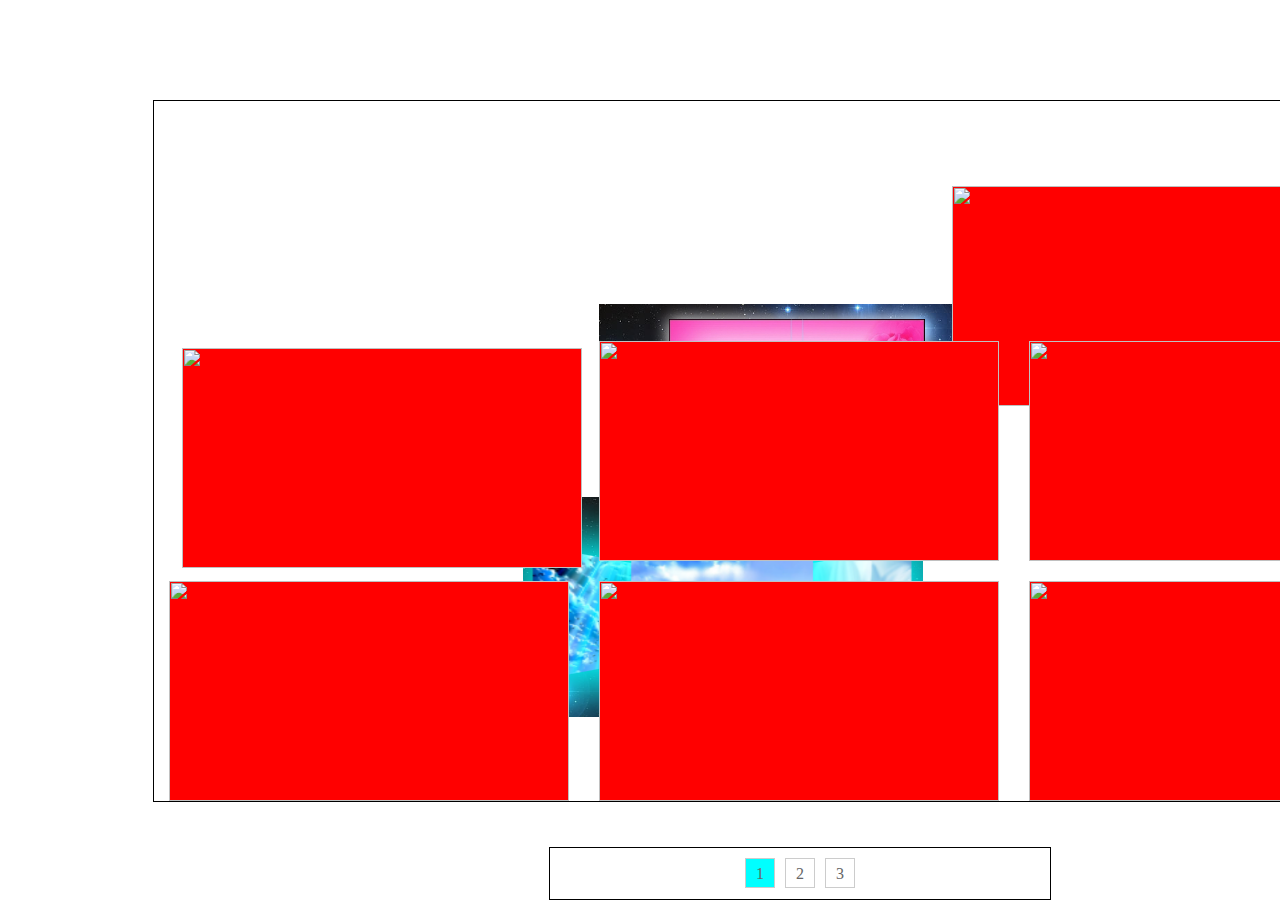
==== index.html @ e565ac39 "a" ====
<!DOCTYPE html>
<html>
<head>
	<meta charset="utf-8">
	<meta http-equiv="X-UA-Compatible" content="IE=edge,chrome=1">
	<title>Examples</title>
	<meta name="description" content="">
	<meta name="keywords" content="">
	<link href="" rel="stylesheet">
	<style type="text/css">
		body,ul,li,ol{
			margin: 0;padding: 0;
		}
		li{
			list-style: none;
		}
		.box{
			position: relative;
			width: 1600px;
			height: 800px;
			margin: 0 auto;
			padding-top:100px;
		}
		.box .opus{
			width: 1292px;
			height: 700px;
			margin: 0 auto;
			border:1px solid #000;
			overflow: hidden;

		}
		.box .opus .opusList{
			margin-top:-10px;
			position: relative;
		}
		.box .opus .opusList li{
			width: 400px;
			height: 220px;
			background: red;
			float:left;
			margin: 10px 15px;
		}
		.box .opus .opusList li a{
			display: block;
			width: 400px;
			height: 220px;
		}
		.box .opus .opusList li a img{
			width: 100%;
			height: 100%;
			border:none;
		}
		.box .page{
			width:500px;
			height: 41px;
			border:1px solid #000;
			position: absolute;
			bottom:0;
			left: 0;
			right: 0;
			margin: 0 auto;
			padding-top:10px;
		}
		.box .page .pageList{
			position: relative;
			height: 30px;
			width: 90px;
			margin: auto;
		}
		.box .page .pageList li{
			width: 28px;
			height: 28px;
			float:left;
			margin-left: 10px;
			line-height: 30px;
			text-align: center;
			border:1px solid #ccc;
			color:#666;
			font-family: "微软雅黑";
			/*background: url(img/one.png) no-repeat;*/
		}
	</style>
	<script type="text/javascript" src="move.js"></script>
	<script type="text/javascript">
		window.onload=function(){
			var oOpus=document.querySelector('.opus');
			var oOpusList=document.querySelector('.opusList');
			var aOpusList=document.querySelectorAll('.opusList li');
			
			var oPage=document.querySelector('.page');
			var oPageList=document.querySelector('.pageList');

			// var content=[1,2,3,4,5,6,7,8,9,10,11,12,13,14,15,16,17,18,19,20,21,22,23,24,25,26,27,28,29,30];
			
			var href={
				one:['https://whyhongyu.github.io/3Dlunbo',
				'https://whyhongyu.github.io/book',3,4,5,6,7,8,9],
				two:[11,12,13,14,15,16,17,18,19],
				three:[21,22,23,24,25,26,27,28,29]
			}
			// 图片
			var src={
				one:['img/one.png','img/one1.png',3,4,5,6,7,8,9],
				two:[11,12,13,14,15,16,17,18,19],
				three:[21,22,23,24,25,26,27,28,29]
			}
			var iNow=0;
			var bOk=false;
			var arrOpusL=[];
			var arrOpusT=[];

			var arrPage=[];

			for (var i = 0; i < aOpusList.length; i++) {
				arrOpusL.push(aOpusList[i].offsetLeft-15);
				arrOpusT.push(aOpusList[i].offsetTop-10);
			}
			for (var i = 0; i < aOpusList.length; i++) {
				aOpusList[i].style.position='absolute';
				aOpusList[i].style.left=arrOpusL[arrOpusL.length-2]+'px';
				aOpusList[i].style.top=arrOpusT[arrOpusT.length-2]+'px';
			}
			function show(){
				for (var i = 0; i < aOpusList.length; i++) {
					;(function(index){
						setTimeout(function(){
							move(aOpusList[aOpusList.length-index-1],{
								"left":arrOpusL[aOpusList.length-index-1],
								"top":arrOpusT[aOpusList.length-index-1]
							},{
								"timer":500,
								"type":'ease-out',
								"fnComplete":function(){
									bOk=false;
								}
							});
						},100*i);
					})(i);
				}
			}
			function scatter(_index){
				for (var i = 0; i < aOpusList.length; i++) {
					;(function(index){
						setTimeout(function(){
							move(aOpusList[index],{
								"left":arrOpusL[arrOpusL.length-2],
								"top":arrOpusT[arrOpusL.length-2]
							},{
								"timer":500,
								"type":'ease-out',
								"fnComplete":function(){
									if(index==aOpusList.length-1){
										show();
										if(_index==0){
											for (var i = 0; i < aOpusList.length; i++) {
												aOpusList[i].innerHTML='<a href="'+href.one[i]+'"><img src="'+src.one[i]+'" /></a>';
											}
										}else if(_index==1){
											for (var i = 0; i < aOpusList.length; i++) {
												aOpusList[i].innerHTML='<a href="'+href.two[i]+'"><img src="'+src.two[i]+'" /></a>';
											}
										}else if(_index==2){
											for (var i = 0; i < aOpusList.length; i++) {
												aOpusList[i].innerHTML='<a href="'+href.three[i]+'"><img src="'+src.three[i]+'" /></a>';
											}
										}
									}
								}
							});
						},100*i);
					})(i);
				}
			}
			show();
			// var len=Math.ceil(content.length/9);

			var len=0;
			for(var key in src){
				len++;
			}

			for (var i = 0; i < len; i++) {

				var oLi=document.createElement('li');

				oLi.innerHTML=i+1;
				oPageList.appendChild(oLi);

			}
			var aPageList=document.querySelectorAll('.pageList li');
			oPageList.style.width=aPageList.length*40+10+'px';
			aPageList[0].style.background='aqua';
			for (var i = 0; i < aOpusList.length; i++) {
				aOpusList[i].innerHTML='<a href="'+href.one[i]+'"><img src="'+src.one[i]+'" /></a>';
			}
			for (var i = 0; i < aPageList.length; i++) {
				;(function(index){
					aPageList[i].onclick=function(){
						if(bOk) {
							return;
						}
						bOk=true;
						iNow=index;
						for (var i = 0; i < aPageList.length; i++) {
							aPageList[i].style.background='';
						}
						this.style.background='aqua';
						scatter(index);
					};
					aPageList[i].onmouseover=function(){
						this.style.background='aqua';
					};
					aPageList[i].onmouseout=function(){
						if(index!=iNow){
							this.style.background='';
						}
					};
				})(i);
			}
		};
	</script>
</head>
<body>
	<div class="box">
		<div class="opus">
			<ul class="opusList">
				<li></li>
				<li></li>
				<li></li>
				<li></li>
				<li></li>
				<li></li>
				<li></li>
				<li></li>
				<li></li>
			</ul>
		</div>
		<div class="page">
			<ol class="pageList">
				
			</ol>
		</div>
	</div>
</body>
</html>
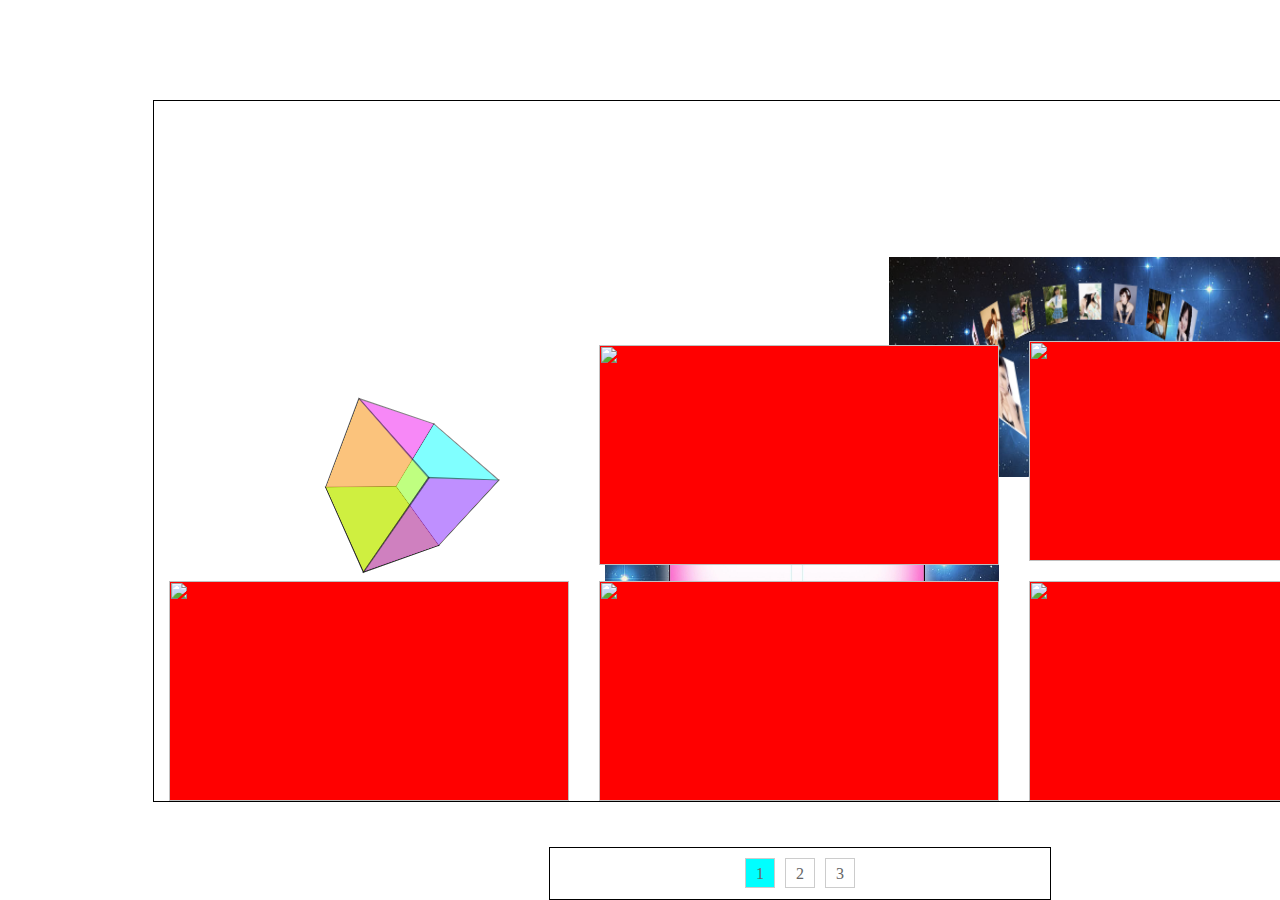
==== commit 466a0636: "a" ====
--- a/index.html
+++ b/index.html
@@ -3,7 +3,7 @@
 <head>
 	<meta charset="utf-8">
 	<meta http-equiv="X-UA-Compatible" content="IE=edge,chrome=1">
-	<title>Examples</title>
+	<title>作品展示</title>
 	<meta name="description" content="">
 	<meta name="keywords" content="">
 	<link href="" rel="stylesheet">
@@ -93,14 +93,16 @@
 			// var content=[1,2,3,4,5,6,7,8,9,10,11,12,13,14,15,16,17,18,19,20,21,22,23,24,25,26,27,28,29,30];
 			
 			var href={
-				one:['https://whyhongyu.github.io/3Dlunbo',
-				'https://whyhongyu.github.io/book',3,4,5,6,7,8,9],
+				one:[
+				'https://whyhongyu.github.io/3Dlunbo',
+				'https://whyhongyu.github.io/book',
+				'https://whyhongyu.github.io/3D_Annulus',4,5,6,7,8,9],
 				two:[11,12,13,14,15,16,17,18,19],
 				three:[21,22,23,24,25,26,27,28,29]
 			}
 			// 图片
 			var src={
-				one:['img/one.png','img/one1.png',3,4,5,6,7,8,9],
+				one:['img/one.png','img/one1.png','img/one2.png','img/one3.png',5,6,7,8,9],
 				two:[11,12,13,14,15,16,17,18,19],
 				three:[21,22,23,24,25,26,27,28,29]
 			}
@@ -180,12 +182,9 @@
 			}
 
 			for (var i = 0; i < len; i++) {
-
 				var oLi=document.createElement('li');
-
 				oLi.innerHTML=i+1;
 				oPageList.appendChild(oLi);
-
 			}
 			var aPageList=document.querySelectorAll('.pageList li');
 			oPageList.style.width=aPageList.length*40+10+'px';
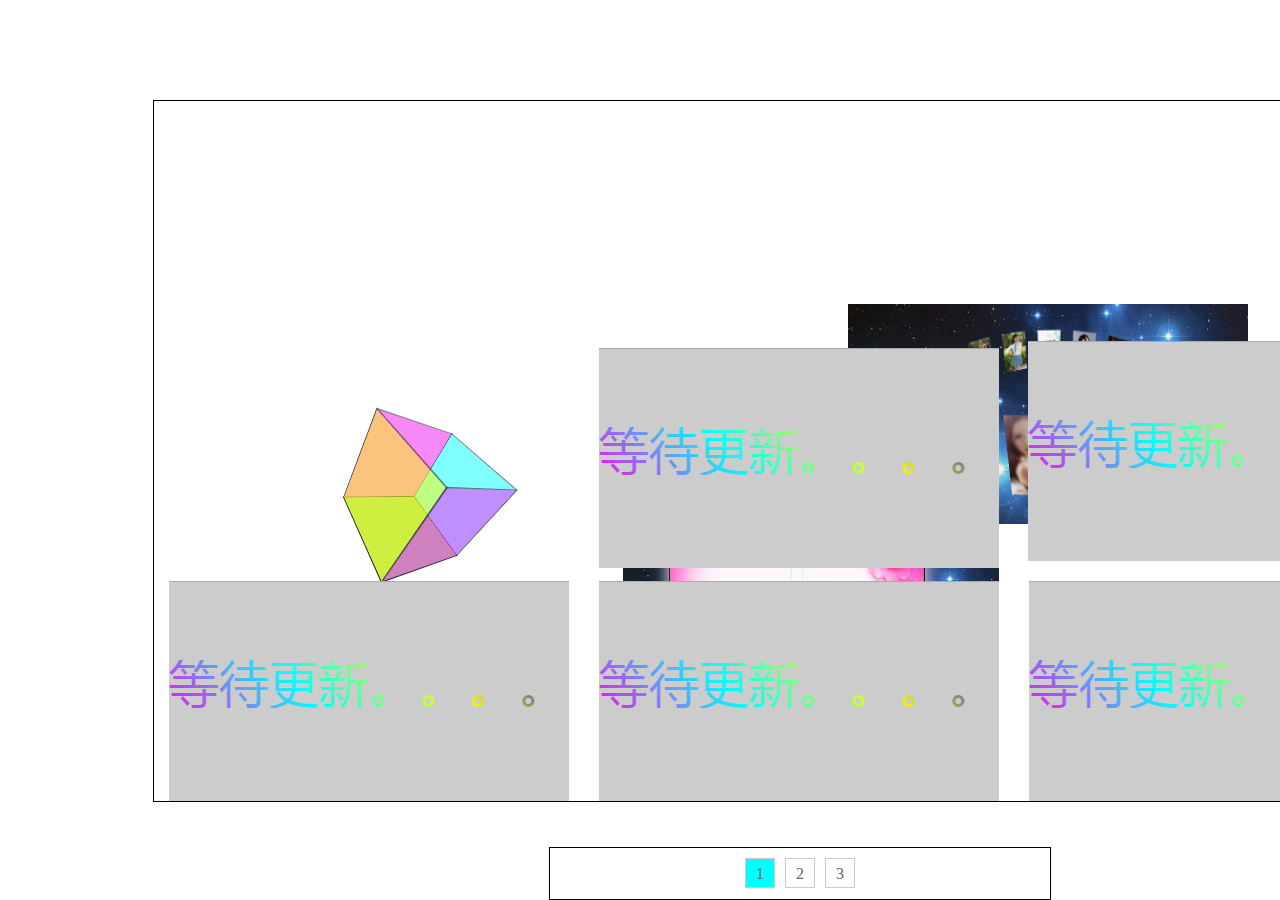
==== commit 99e850fa: "a" ====
--- a/index.html
+++ b/index.html
@@ -96,15 +96,21 @@
 				one:[
 				'https://whyhongyu.github.io/3Dlunbo',
 				'https://whyhongyu.github.io/book',
-				'https://whyhongyu.github.io/3D_Annulus',4,5,6,7,8,9],
-				two:[11,12,13,14,15,16,17,18,19],
-				three:[21,22,23,24,25,26,27,28,29]
+				'https://whyhongyu.github.io/3D_Annulus',
+				'https://whyhongyu.github.io/3D_Annulus',
+				'javascript:;',
+				'javascript:;',
+				'javascript:;',
+				'javascript:;',
+				'javascript:;'],
+				two:['javascript:;','javascript:;','javascript:;','javascript:;','javascript:;','javascript:;','javascript:;','javascript:;','javascript:;'],
+				three:['javascript:;','javascript:;','javascript:;','javascript:;','javascript:;','javascript:;','javascript:;','javascript:;','javascript:;']
 			}
 			// 图片
 			var src={
-				one:['img/one.png','img/one1.png','img/one2.png','img/one3.png',5,6,7,8,9],
-				two:[11,12,13,14,15,16,17,18,19],
-				three:[21,22,23,24,25,26,27,28,29]
+				one:['img/one.png','img/one1.png','img/one2.png','img/one3.png','img/0.png','img/0.png','img/0.png','img/0.png','img/0.png'],
+				two:['img/0.png','img/0.png','img/0.png','img/0.png','img/0.png','img/0.png','img/0.png','img/0.png','img/0.png'],
+				three:['img/0.png','img/0.png','img/0.png','img/0.png','img/0.png','img/0.png','img/0.png','img/0.png','img/0.png']
 			}
 			var iNow=0;
 			var bOk=false;
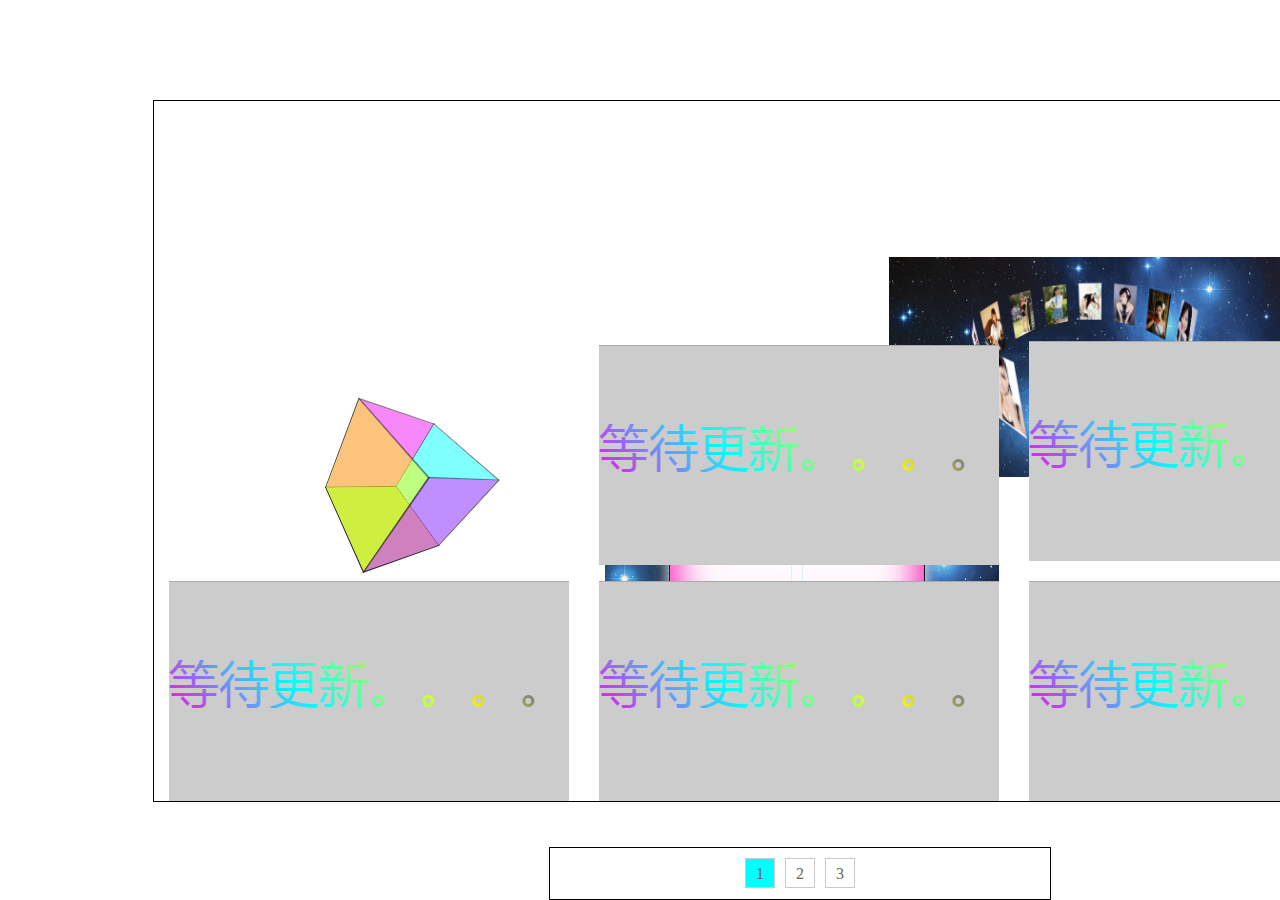
==== commit 4169f319: "a" ====
--- a/index.html
+++ b/index.html
@@ -97,7 +97,7 @@
 				'https://whyhongyu.github.io/3Dlunbo',
 				'https://whyhongyu.github.io/book',
 				'https://whyhongyu.github.io/3D_Annulus',
-				'https://whyhongyu.github.io/3D_Annulus',
+				'https://whyhongyu.github.io/3D_cube',
 				'javascript:;',
 				'javascript:;',
 				'javascript:;',
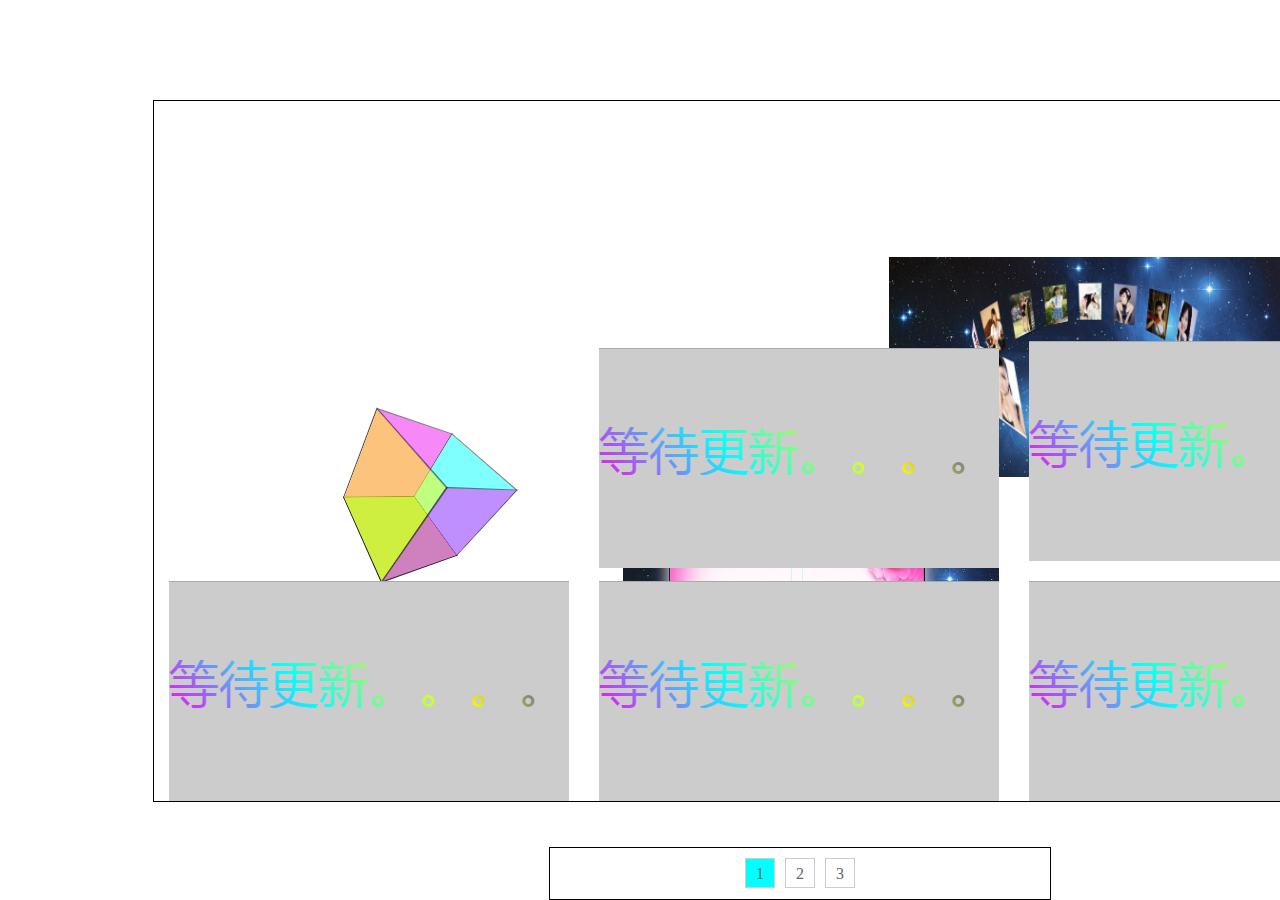
==== commit 54f8284d: "a" ====
--- a/index.html
+++ b/index.html
@@ -77,6 +77,7 @@
 			border:1px solid #ccc;
 			color:#666;
 			font-family: "微软雅黑";
+			cursor:pointer;
 			/*background: url(img/one.png) no-repeat;*/
 		}
 	</style>
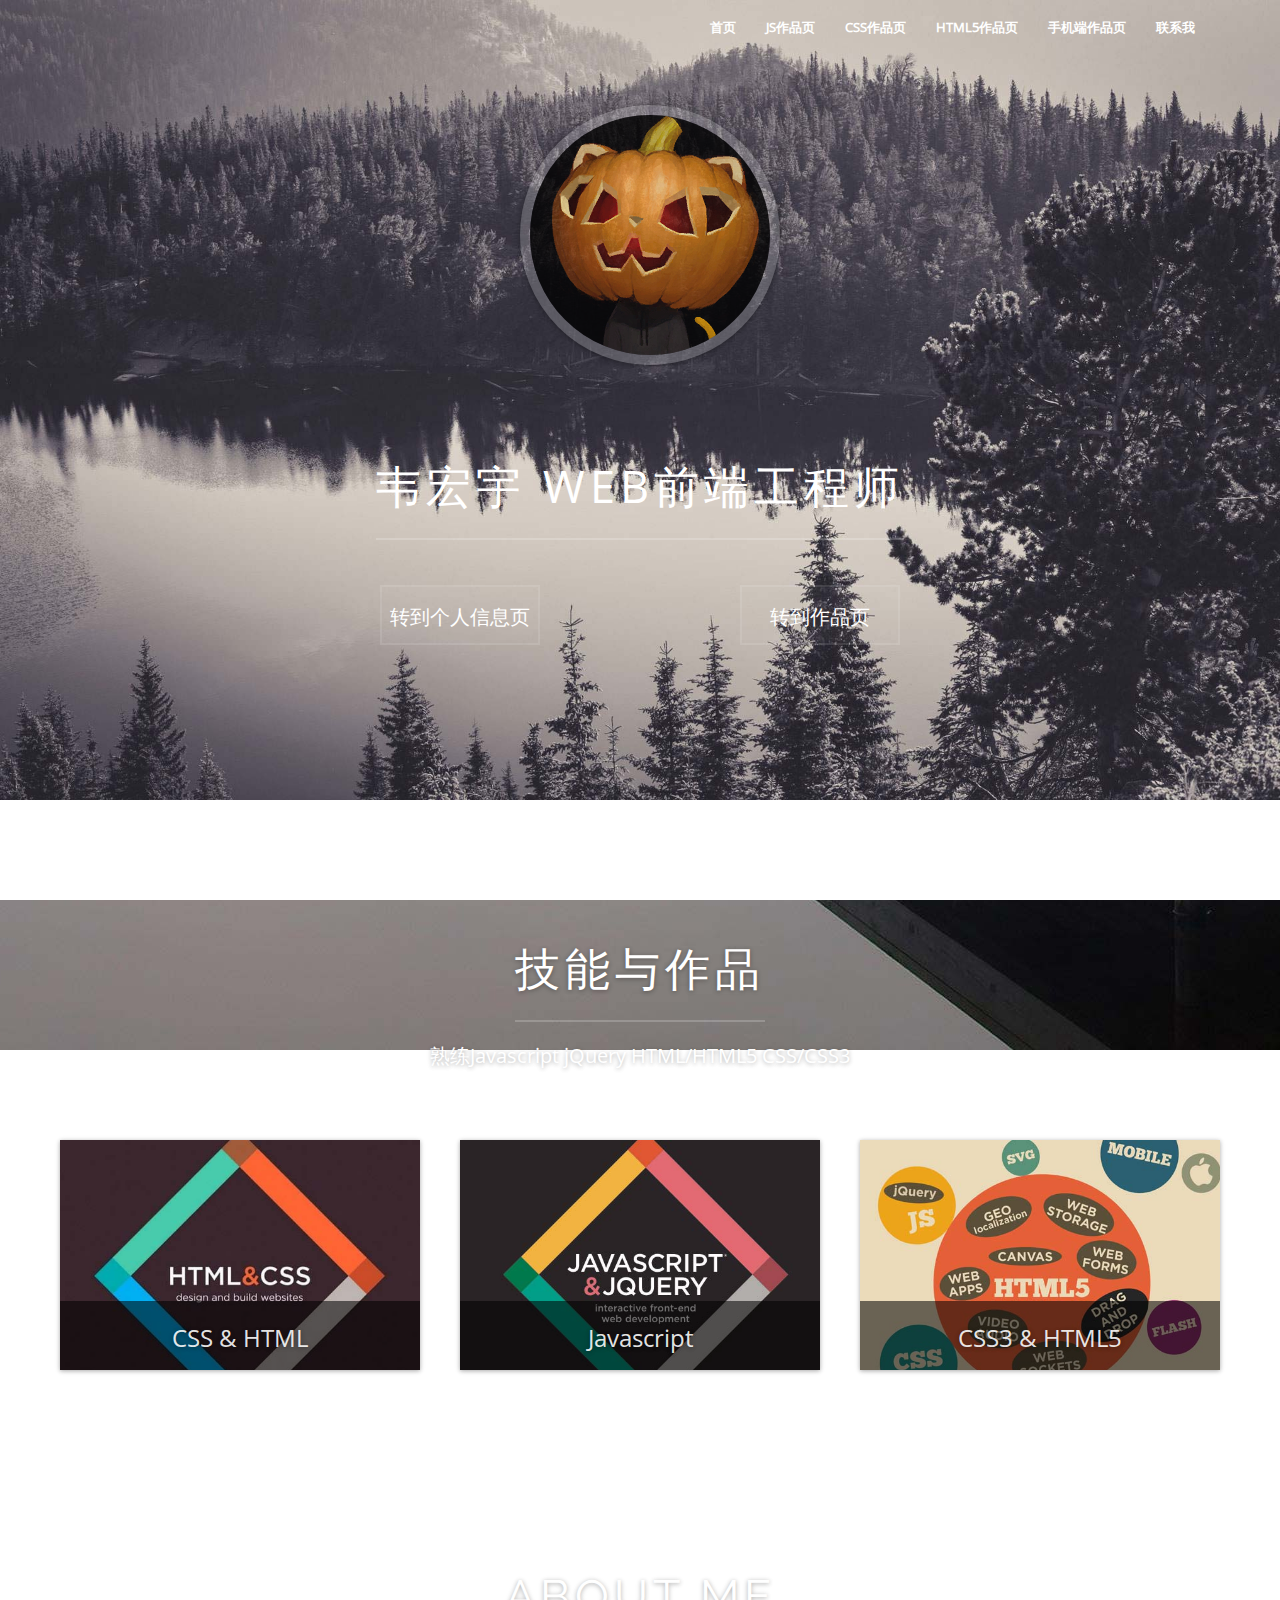
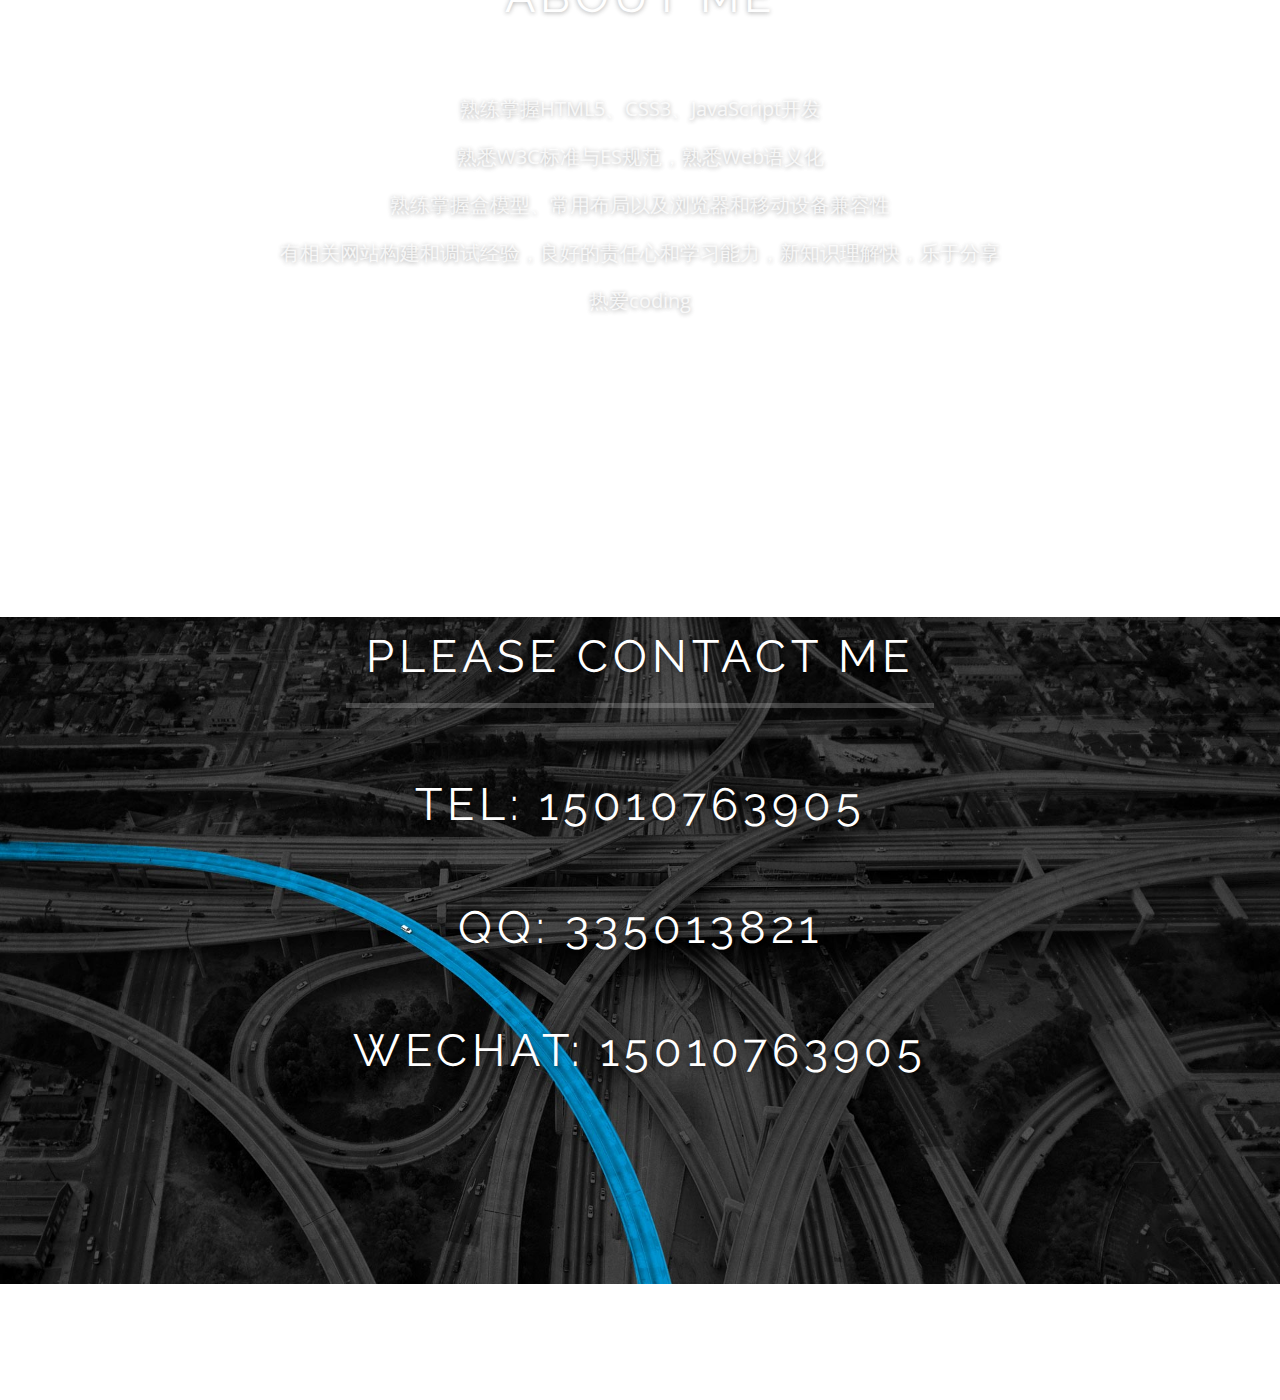
==== commit 2f73f4b7: "a" ====
--- a/index.html
+++ b/index.html
@@ -1,251 +1,119 @@
 <!DOCTYPE html>
-<html>
+<html lang="en">
 <head>
-	<meta charset="utf-8">
-	<meta http-equiv="X-UA-Compatible" content="IE=edge,chrome=1">
-	<title>作品展示</title>
-	<meta name="description" content="">
-	<meta name="keywords" content="">
-	<link href="" rel="stylesheet">
-	<style type="text/css">
-		body,ul,li,ol{
-			margin: 0;padding: 0;
-		}
-		li{
-			list-style: none;
-		}
-		.box{
-			position: relative;
-			width: 1600px;
-			height: 800px;
-			margin: 0 auto;
-			padding-top:100px;
-		}
-		.box .opus{
-			width: 1292px;
-			height: 700px;
-			margin: 0 auto;
-			border:1px solid #000;
-			overflow: hidden;
-
-		}
-		.box .opus .opusList{
-			margin-top:-10px;
-			position: relative;
-		}
-		.box .opus .opusList li{
-			width: 400px;
-			height: 220px;
-			background: red;
-			float:left;
-			margin: 10px 15px;
-		}
-		.box .opus .opusList li a{
-			display: block;
-			width: 400px;
-			height: 220px;
-		}
-		.box .opus .opusList li a img{
-			width: 100%;
-			height: 100%;
-			border:none;
-		}
-		.box .page{
-			width:500px;
-			height: 41px;
-			border:1px solid #000;
-			position: absolute;
-			bottom:0;
-			left: 0;
-			right: 0;
-			margin: 0 auto;
-			padding-top:10px;
-		}
-		.box .page .pageList{
-			position: relative;
-			height: 30px;
-			width: 90px;
-			margin: auto;
-		}
-		.box .page .pageList li{
-			width: 28px;
-			height: 28px;
-			float:left;
-			margin-left: 10px;
-			line-height: 30px;
-			text-align: center;
-			border:1px solid #ccc;
-			color:#666;
-			font-family: "微软雅黑";
-			cursor:pointer;
-			/*background: url(img/one.png) no-repeat;*/
-		}
-	</style>
-	<script type="text/javascript" src="move.js"></script>
-	<script type="text/javascript">
-		window.onload=function(){
-			var oOpus=document.querySelector('.opus');
-			var oOpusList=document.querySelector('.opusList');
-			var aOpusList=document.querySelectorAll('.opusList li');
-			
-			var oPage=document.querySelector('.page');
-			var oPageList=document.querySelector('.pageList');
-
-			// var content=[1,2,3,4,5,6,7,8,9,10,11,12,13,14,15,16,17,18,19,20,21,22,23,24,25,26,27,28,29,30];
-			
-			var href={
-				one:[
-				'https://whyhongyu.github.io/3Dlunbo',
-				'https://whyhongyu.github.io/book',
-				'https://whyhongyu.github.io/3D_Annulus',
-				'https://whyhongyu.github.io/3D_cube',
-				'javascript:;',
-				'javascript:;',
-				'javascript:;',
-				'javascript:;',
-				'javascript:;'],
-				two:['javascript:;','javascript:;','javascript:;','javascript:;','javascript:;','javascript:;','javascript:;','javascript:;','javascript:;'],
-				three:['javascript:;','javascript:;','javascript:;','javascript:;','javascript:;','javascript:;','javascript:;','javascript:;','javascript:;']
-			}
-			// 图片
-			var src={
-				one:['img/one.png','img/one1.png','img/one2.png','img/one3.png','img/0.png','img/0.png','img/0.png','img/0.png','img/0.png'],
-				two:['img/0.png','img/0.png','img/0.png','img/0.png','img/0.png','img/0.png','img/0.png','img/0.png','img/0.png'],
-				three:['img/0.png','img/0.png','img/0.png','img/0.png','img/0.png','img/0.png','img/0.png','img/0.png','img/0.png']
-			}
-			var iNow=0;
-			var bOk=false;
-			var arrOpusL=[];
-			var arrOpusT=[];
-
-			var arrPage=[];
-
-			for (var i = 0; i < aOpusList.length; i++) {
-				arrOpusL.push(aOpusList[i].offsetLeft-15);
-				arrOpusT.push(aOpusList[i].offsetTop-10);
-			}
-			for (var i = 0; i < aOpusList.length; i++) {
-				aOpusList[i].style.position='absolute';
-				aOpusList[i].style.left=arrOpusL[arrOpusL.length-2]+'px';
-				aOpusList[i].style.top=arrOpusT[arrOpusT.length-2]+'px';
-			}
-			function show(){
-				for (var i = 0; i < aOpusList.length; i++) {
-					;(function(index){
-						setTimeout(function(){
-							move(aOpusList[aOpusList.length-index-1],{
-								"left":arrOpusL[aOpusList.length-index-1],
-								"top":arrOpusT[aOpusList.length-index-1]
-							},{
-								"timer":500,
-								"type":'ease-out',
-								"fnComplete":function(){
-									bOk=false;
-								}
-							});
-						},100*i);
-					})(i);
-				}
-			}
-			function scatter(_index){
-				for (var i = 0; i < aOpusList.length; i++) {
-					;(function(index){
-						setTimeout(function(){
-							move(aOpusList[index],{
-								"left":arrOpusL[arrOpusL.length-2],
-								"top":arrOpusT[arrOpusL.length-2]
-							},{
-								"timer":500,
-								"type":'ease-out',
-								"fnComplete":function(){
-									if(index==aOpusList.length-1){
-										show();
-										if(_index==0){
-											for (var i = 0; i < aOpusList.length; i++) {
-												aOpusList[i].innerHTML='<a href="'+href.one[i]+'"><img src="'+src.one[i]+'" /></a>';
-											}
-										}else if(_index==1){
-											for (var i = 0; i < aOpusList.length; i++) {
-												aOpusList[i].innerHTML='<a href="'+href.two[i]+'"><img src="'+src.two[i]+'" /></a>';
-											}
-										}else if(_index==2){
-											for (var i = 0; i < aOpusList.length; i++) {
-												aOpusList[i].innerHTML='<a href="'+href.three[i]+'"><img src="'+src.three[i]+'" /></a>';
-											}
-										}
-									}
-								}
-							});
-						},100*i);
-					})(i);
-				}
-			}
-			show();
-			// var len=Math.ceil(content.length/9);
-
-			var len=0;
-			for(var key in src){
-				len++;
-			}
-
-			for (var i = 0; i < len; i++) {
-				var oLi=document.createElement('li');
-				oLi.innerHTML=i+1;
-				oPageList.appendChild(oLi);
-			}
-			var aPageList=document.querySelectorAll('.pageList li');
-			oPageList.style.width=aPageList.length*40+10+'px';
-			aPageList[0].style.background='aqua';
-			for (var i = 0; i < aOpusList.length; i++) {
-				aOpusList[i].innerHTML='<a href="'+href.one[i]+'"><img src="'+src.one[i]+'" /></a>';
-			}
-			for (var i = 0; i < aPageList.length; i++) {
-				;(function(index){
-					aPageList[i].onclick=function(){
-						if(bOk) {
-							return;
-						}
-						bOk=true;
-						iNow=index;
-						for (var i = 0; i < aPageList.length; i++) {
-							aPageList[i].style.background='';
-						}
-						this.style.background='aqua';
-						scatter(index);
-					};
-					aPageList[i].onmouseover=function(){
-						this.style.background='aqua';
-					};
-					aPageList[i].onmouseout=function(){
-						if(index!=iNow){
-							this.style.background='';
-						}
-					};
-				})(i);
-			}
-		};
-	</script>
+	<meta charset="UTF-8">
+	<title>韦宏宇</title>
+	<link rel="stylesheet" href="css/main.css" />
+	<link href="favicon.ico" rel="icon" type="image/x-icon" />
+	<script src="js/main.js"></script>
 </head>
 <body>
-	<div class="box">
-		<div class="opus">
-			<ul class="opusList">
+	<header>
+		<div class="nav-wrap clearfix">
+			<ul class="nav clearfix">
+				<li><a href="javascript:;">首页</a><span class="sub-bar"></span></li>
+				<li><a href="myworks-js.html">JS作品页</a><span class="sub-bar"></span></li>
+				<li><a href="myworks-css.html">CSS作品页</a><span class="sub-bar"></span></li>
+				<li><a href="myworks-h5.html">HTML5作品页</a><span class="sub-bar"></span></li>
+				<li><a href="myworks-h5.html#app">手机端作品页</a><span class="sub-bar"></span></li>
+				<li><a href="credit.html">联系我</a><span class="sub-bar"></li>
+			</ul>
+		</div>
+		<div class="face">
+			<img src="img/my.png" />
+		</div>
+		<h1><p><span>韦</span><span>宏</span><span>宇</span><span> </span><span> </span><span> </span>W<span></span>E<span></span>B<span></span><span>前</span><span>端</span><span>工</span><span>程</span><span>师</span></p></h1>
+		<div class="me-btn left">
+			<a href="credit.html">转到个人信息页</a>
+			<span class="bar top"></span>
+			<span class="bar right"></span>
+			<span class="bar bottom"></span>
+			<span class="bar left"></span>
+		</div>
+		<div class="me-btn right">
+			<a href="myworks-js.html">转到作品页</a>
+			<span class="bar top"></span>
+			<span class="bar right"></span>
+			<span class="bar bottom"></span>
+			<span class="bar left"></span>
+		</div>
+	</header>
+	<section class="sim-show">
+		<h2 class="sim-tit">技能与作品</h2>
+		<p class="sim-info">熟练Javascript jQuery HTML/HTML5 CSS/CSS3</p>
+		<ul class="clearfix">
+			<li class="list">
+				<a href="myworks-css.html">
+					<img src="img/css.jpg" alt="">
+					<div class="opabox">
+						<h2>CSS & HTML</h2>
+						<p>1.理解W3C标准并熟练运用</p>
+						<p>2.精通HTML+CSS标准布局</p>
+						<p>3.能解决个浏览器之间的兼容问题</p>
+					</div>
+				</a>
+			</li>
+			<li class="list">
+				<a href="myworks-js.html">
+					<img src="img/js.jpg" alt="">
+					<div class="opabox">
+						<h2>Javascript</h2>
+						<p>1.熟练掌握js原生、JQuery</p>
+						<p>2.熟练运用ajax、jsonp进行数据交互</p>
+						<p>3.熟练掌握面向对象机制</p>
+					</div>
+				</a>
+			</li>
+			<li class="list">
+				<a href="myworks-h5.html">
+					<img src="img/h5.jpg" alt="">
+					<div class="opabox">
+						<h2>CSS3 & HTML5</h2>
+						<p>1.理解W3C标准并熟练运用</p>
+						<p>2.精通HTML+CSS标准布局</p>
+						<p>3.能解决个浏览器之间的兼容问题</p>
+					</div>
+				</a>
+			</li>
+		</ul>
+	</section>
+	<section class="me">
+		<div class="shadow"></div>
+		<h2>About Me</h2>
+		<div class="me-box">
+			<ul>
+				<li style="opacity:1;">
+					<p>熟练掌握HTML5、CSS3、JavaScript开发</p>
+					<p>熟悉W3C标准与ES规范，熟悉Web语义化</p>
+					<p>熟练掌握盒模型、常用布局以及浏览器和移动设备兼容性</p>
+					<p>有相关网站构建和调试经验，良好的责任心和学习能力，新知识理解快，乐于分享</p>
+					<p>热爱coding</p>
+				</li>
+				<li>
+					<p>能用原生js进行复杂页面的开发</p>
+					<p>熟练运用原生js编写ajax和jsonp函数，进行普通交互和跨域交互</p>
+					<p>同时熟悉jQuery快速开发PC端也面以及运用zepto开发移动端页面</p>
+					<p>思路清晰，思维灵活，能根据不同情况运用不同方法</p>
+				</li>
+				<li>
+					<p>熟悉面向对象思想，能运用面向对象进行开发</p>
+					<p>熟悉HTML5的canvas、svg，能够运用canvas和raphaeljs进行图标制作</p>
+					<p>了解MVC思想，了解angularjs的简单应用</p>
+					<p>了解一些PHP和Mysql数据库技术，对后台也抱有浓厚兴趣</p>
+				</li>
+			</ul>
+			<ol class="clearfix">
+				<li class="on"></li>
 				<li></li>
 				<li></li>
-				<li></li>
-				<li></li>
-				<li></li>
-				<li></li>
-				<li></li>
-				<li></li>
-				<li></li>
-			</ul>
-		</div>
-		<div class="page">
-			<ol class="pageList">
-				
 			</ol>
 		</div>
-	</div>
+	</section>
+	<section class="others">
+		<h2>Please contact me</h2>
+		<h3>TEL: 15010763905</h3>
+		<h3>QQ: 335013821</h3>
+		<h3>WECHAT: 15010763905</h3>
+	</section>
 </body>
-</html>+</html>
--- a/css/main.css
+++ b/css/main.css
@@ -0,0 +1,463 @@
+::selection {
+  background: #33d685;
+  color: #FFF;
+}
+@font-face {
+  font-family: Open Sans;
+  src: url(../font/cJZKeOuBrn4kERxqtaUH3VtXRa8TVwTICgirnJhmVJw.woff2);
+}
+@font-face {
+  font-family: Raleway-Regular;
+  src: url(../font/Raleway-Regular.ttf);
+}
+@font-face {
+  font-family: 'iconfont';
+  src: url('//at.alicdn.com/t/font_1449975420_4663439.eot');
+  src: url('//at.alicdn.com/t/font_1449975420_4663439.eot?#iefix') format('embedded-opentype'), /* IE6-IE8 */ url('//at.alicdn.com/t/font_1449975420_4663439.woff') format('woff'), /* chrome、firefox */ url('//at.alicdn.com/t/font_1449975420_4663439.ttf') format('truetype'), /* chrome、firefox、opera、Safari, Android, iOS 4.2+*/ url('//at.alicdn.com/t/font_1449975420_4663439.svg#iconfont') format('svg');
+  
+  /* IE9*/
+  /* iOS 4.1- */
+}
+.iconfont {
+  font-family: "iconfont" !important;
+  font-size: 16px;
+  font-style: normal;
+  -webkit-font-smoothing: antialiased;
+  -webkit-text-stroke-width: 0.2px;
+  -moz-osx-font-smoothing: grayscale;
+}
+* {
+  margin: 0;
+  padding: 0;
+  list-style: none;
+  font-family: "Open Sans", 'Microsoft Yahei', sans-serif;
+}
+.clearfix:after {
+  content: '';
+  display: block;
+  clear: both;
+}
+a {
+  text-decoration: none;
+}
+header {
+  background: url(../img/head-bg0.jpg) no-repeat fixed 0 0;
+}
+header .nav-wrap {
+  max-width: 1550px;
+  margin: 0 auto;
+  position: relative;
+  left: 0;
+  top: 0;
+  padding: 7px 55px 7px 0;
+}
+header .nav {
+  float: right;
+  height: 40px;
+}
+header .nav li {
+  float: left;
+  margin-right: 30px;
+}
+header .nav a {
+  display: block;
+  font-family: "Open Sans", 'Microsoft Yahei', sans-serif;
+  line-height: 40px;
+  font-weight: 700;
+  color: #ffffff;
+  font-size: 13px;
+}
+header .nav .sub-bar {
+  width: 0;
+  height: 3px;
+  display: block;
+  background: rgba(255, 255, 255, 0.2);
+  -webkit-transition: width 0.15s linear 0s;
+  -o-transition: width 0.15s linear 0s;
+  transition: width 0.15s linear 0s;
+}
+header .nav li:hover .sub-bar {
+  width: 100%;
+}
+header .face {
+  text-align: center;
+  width: 240px;
+  height: 240px;
+  overflow: hidden;
+  border: 10px solid rgba(255, 255, 255, 0.2);
+  border-radius: 50%;
+  box-shadow: 0 1px 6px rgba(0, 0, 0, 0.12), 0 1px 4px rgba(0, 0, 0, 0.24);
+  position: absolute;
+  left: 50%;
+  top: 25%;
+  margin-left: -120px;
+  margin-top: -120px;
+  -webkit-transition: 0.3s all ease-out;
+  -moz-transition: 0.3s all ease-out;
+  -ms-transition: 0.3s all ease-out;
+  -o-transition: 0.3s all ease-out;
+  transition: 0.3s all ease-out;
+}
+header .face:hover {
+  -webkit-transform: rotateY(360deg);
+  -moz-transform: rotateY(360deg);
+  -ms-transform: rotateY(360deg);
+  -o-transform: rotateY(360deg);
+  transform: rotateY(360deg);
+}
+header .face img {
+  margin-top: -82px;
+  opacity: 0.8;
+}
+header h1 {
+  display: inline-block;
+  padding-top: 60px;
+  padding-bottom: 20px;
+  border-bottom: 2px solid rgba(255, 255, 255, 0.2);
+  color: #fff;
+  font-size: 45px;
+  text-align: center;
+  letter-spacing: 5px;
+  text-transform: uppercase;
+  opacity: 1;
+  transform: scale(1);
+  transition: opacity 500ms, transform 500ms ease-in;
+  font-family: 'Raleway-Regular';
+  font-weight: 300;
+  position: absolute;
+  left: 50%;
+  top: 55%;
+  margin-left: -264px;
+  margin-top: -100px;
+}
+header h1 span {
+  -webkit-transition: 0.2s all ease;
+  -moz-transition: 0.2s all ease;
+  -ms-transition: 0.2s all ease;
+  -o-transition: 0.2s all ease;
+  transition: 0.2s all ease;
+  -webkit-transform: translateY(0);
+  -moz-transform: translateY(0);
+  -ms-transform: translateY(0);
+  -o-transform: translateY(0);
+  transform: translateY(0);
+}
+header h1 span:hover {
+  -webkit-transform: translateY(-20px);
+  -moz-transform: translateY(-20px);
+  -ms-transform: translateY(-20px);
+  -o-transform: translateY(-20px);
+  transform: translateY(-20px);
+}
+header .me-btn {
+  position: absolute;
+  left: 50%;
+  top: 65%;
+  margin-left: -80px;
+  width: 160px;
+  height: 60px;
+  text-align: center;
+  font-size: 20px;
+  line-height: 60px;
+  color: #fff;
+  box-sizing: border-box;
+  border: 2px solid rgba(255, 255, 255, 0.1);
+  background: rgba(255, 255, 255, 0.035);
+}
+header .me-btn.left {
+  margin-left: -260px;
+}
+header .me-btn.right {
+  margin-left: 100px;
+}
+header .me-btn span {
+  opacity: 0;
+  -webkit-transition: 0.3s all ease;
+  -moz-transition: 0.3s all ease;
+  -ms-transition: 0.3s all ease;
+  -o-transition: 0.3s all ease;
+  transition: 0.3s all ease;
+  width: 0px;
+  height: 0px;
+}
+header .me-btn .top {
+  position: absolute;
+  width: 50px;
+  height: 2px;
+  background: rgba(255, 255, 255, 0.2);
+  left: -200px;
+  top: -2px;
+}
+header .me-btn .bottom {
+  position: absolute;
+  width: 50px;
+  height: 2px;
+  background: rgba(255, 255, 255, 0.2);
+  right: -200px;
+  bottom: -2px;
+}
+header .me-btn .left {
+  position: absolute;
+  width: 2px;
+  height: 20px;
+  background: rgba(255, 255, 255, 0.2);
+  left: -2px;
+  bottom: -150px;
+}
+header .me-btn .right {
+  position: absolute;
+  width: 2px;
+  height: 20px;
+  background: rgba(255, 255, 255, 0.2);
+  right: -2px;
+  top: -150px;
+}
+header .me-btn:hover .top {
+  opacity: 1;
+  width: 160px;
+  left: -2px;
+}
+header .me-btn:hover .bottom {
+  opacity: 1;
+  width: 160px;
+  right: -2px;
+}
+header .me-btn:hover .left {
+  opacity: 1;
+  height: 60px;
+  bottom: -2px;
+}
+header .me-btn:hover .right {
+  opacity: 1;
+  height: 60px;
+  top: -2px;
+}
+header .me-btn a {
+  display: block;
+  width: 100%;
+  height: 100%;
+  color: #fff;
+}
+.sim-show {
+  background: url(../img/sim.jpg) no-repeat fixed center;
+  width: 100%;
+  height: 600px;
+  text-align: center;
+  position: relative;
+  left: 0;
+  top: 0;
+}
+.sim-show ul {
+  position: absolute;
+  left: 50%;
+  top: 40%;
+  margin-left: -600px;
+}
+.sim-show .list {
+  box-shadow: 0 1px 6px rgba(0, 0, 0, 0.12), 0 1px 4px rgba(0, 0, 0, 0.24);
+  float: left;
+  width: 360px;
+  height: 230px;
+  margin: 0 20px;
+  box-sizing: border-box;
+  overflow: hidden;
+  background: ##162633;
+  color: #fff;
+  cursor: pointer;
+  font-family: 'Raleway-Regular';
+  text-shadow: 0 1px 6px rgba(0, 0, 0, 0.12), 0 1px 4px rgba(0, 0, 0, 0.24);
+  position: relative;
+  left: 0;
+  top: 0;
+}
+.sim-show .list img {
+  position: absolute;
+  left: 0;
+  top: 0;
+  width: 100%;
+}
+.sim-show .list .opabox {
+  width: 100%;
+  height: 100%;
+  position: absolute;
+  left: 0;
+  top: 70%;
+  background: rgba(0, 0, 0, 0.55);
+  -webkit-transition: 0.3s all ease-out;
+  -moz-transition: 0.3s all ease-out;
+  -ms-transition: 0.3s all ease-out;
+  -o-transition: 0.3s all ease-out;
+  transition: 0.3s all ease-out;
+  color: rgba(255, 255, 255, 0.9);
+  padding: 10px;
+  box-sizing: border-box;
+}
+.sim-show .list .opabox h2 {
+  margin-top: 10px;
+  margin-bottom: 40px;
+  font-weight: normal;
+  text-align: center;
+}
+.sim-show .list .opabox p {
+  font-size: 20px;
+  line-height: 30px;
+  box-sizing: border-box;
+  padding: 0 20px;
+  text-align: left;
+}
+.sim-show .list:hover .opabox {
+  top: 0;
+}
+.sim-tit {
+  text-shadow: 0 1px 6px rgba(0, 0, 0, 0.12), 0 1px 4px rgba(0, 0, 0, 0.24);
+  display: inline-block;
+  padding-top: 40px;
+  padding-bottom: 20px;
+  border-bottom: 2px solid rgba(255, 255, 255, 0.2);
+  color: #fff;
+  font-size: 45px;
+  text-align: center;
+  letter-spacing: 5px;
+  text-transform: uppercase;
+  opacity: 1;
+  transform: scale(1);
+  transition: opacity 500ms, transform 500ms ease-in;
+  font-family: 'Raleway-Regular', 'Microsoft Yahei';
+  font-weight: 300;
+}
+.sim-info {
+  color: #fff;
+  margin: 20px 0;
+  text-shadow: 0 1px 6px rgba(0, 0, 0, 0.12), 0 1px 4px rgba(0, 0, 0, 0.24);
+  font-size: 20px;
+}
+.me {
+  overflow: hidden;
+  text-align: center;
+  height: 600px;
+  background: url(../img/me.jpg) no-repeat fixed center;
+  background-size: 100% auto;
+  position: relative;
+  left: 0;
+  top: 0;
+}
+.me .shadow {
+  position: absolute;
+  left: 0;
+  top: 0;
+  background: rgba(0, 0, 0, 0.6);
+  width: 100%;
+  height: 100%;
+}
+.me h2 {
+  position: relative;
+  left: 0;
+  top: 0;
+  text-shadow: 0 1px 6px rgba(0, 0, 0, 0.12), 0 1px 4px rgba(0, 0, 0, 0.24);
+  display: inline-block;
+  padding: 40px 20px 20px;
+  margin-top: 30px;
+  border-bottom: 2px solid rgba(255, 255, 255, 0.2);
+  color: #fff;
+  font-size: 45px;
+  text-align: center;
+  letter-spacing: 5px;
+  text-transform: uppercase;
+  opacity: 1;
+  transform: scale(1);
+  transition: opacity 500ms, transform 500ms ease-in;
+  font-family: 'Raleway-Regular', 'Microsoft Yahei';
+  font-weight: 300;
+  margin-bottom: 30px;
+  box-sizing: border-box;
+}
+.me ul {
+  position: relative;
+  left: 0;
+  top: 0;
+  height: 250px;
+}
+.me ul li {
+  opacity: 0;
+  position: absolute;
+  left: 0;
+  top: 0;
+  width: 100%;
+  height: 100%;
+  -webkit-transition: 0.5s all ease;
+  -moz-transition: 0.5s all ease;
+  -ms-transition: 0.5s all ease;
+  -o-transition: 0.5s all ease;
+  transition: 0.5s all ease;
+}
+.me p {
+  margin: 20px 0;
+  text-shadow: 0 1px 6px rgba(0, 0, 0, 0.12), 0 1px 4px rgba(0, 0, 0, 0.24);
+  font-size: 20px;
+  color: rgba(255, 255, 255, 0.8);
+}
+.me .me-box {
+  position: relative;
+  left: 0;
+  top: 0;
+}
+.me .me-box ol {
+  width: 60px;
+  height: 20px;
+  position: absolute;
+  left: 50%;
+  margin-left: -30px;
+  bottom: -50px;
+}
+.me .me-box ol li {
+  width: 10px;
+  height: 10px;
+  box-sizing: border-box;
+  border: 2px solid #fff;
+  margin: 5px;
+  float: left;
+  border-radius: 50%;
+  cursor: pointer;
+}
+.me .me-box ol li.on {
+  background: #fff;
+}
+.others {
+  text-align: center;
+  background: url(../img/3.jpg) no-repeat center;
+}
+.others h2 {
+  text-shadow: 0 1px 6px rgba(0, 0, 0, 0.12), 0 1px 4px rgba(0, 0, 0, 0.24);
+  display: inline-block;
+  padding: 100px 20px 20px;
+  margin-top: 30px;
+  border-bottom: 5px solid rgba(255, 255, 255, 0.2);
+  color: #fff;
+  font-size: 45px;
+  text-align: center;
+  letter-spacing: 5px;
+  text-transform: uppercase;
+  opacity: 1;
+  transform: scale(1);
+  transition: opacity 500ms, transform 500ms ease-in;
+  font-family: 'Raleway-Regular', 'Microsoft Yahei';
+  font-weight: 300;
+  margin-bottom: 50px;
+  box-sizing: border-box;
+}
+.others h3 {
+  text-shadow: 0 1px 6px rgba(0, 0, 0, 0.12), 0 1px 4px rgba(0, 0, 0, 0.24);
+  padding: 20px 20px 20px;
+  color: #fff;
+  font-size: 45px;
+  text-align: center;
+  letter-spacing: 5px;
+  text-transform: uppercase;
+  opacity: 1;
+  transform: scale(1);
+  transition: opacity 500ms, transform 500ms ease-in;
+  font-family: 'Raleway-Regular', 'Microsoft Yahei';
+  font-weight: 300;
+  margin-bottom: 30px;
+  box-sizing: border-box;
+}
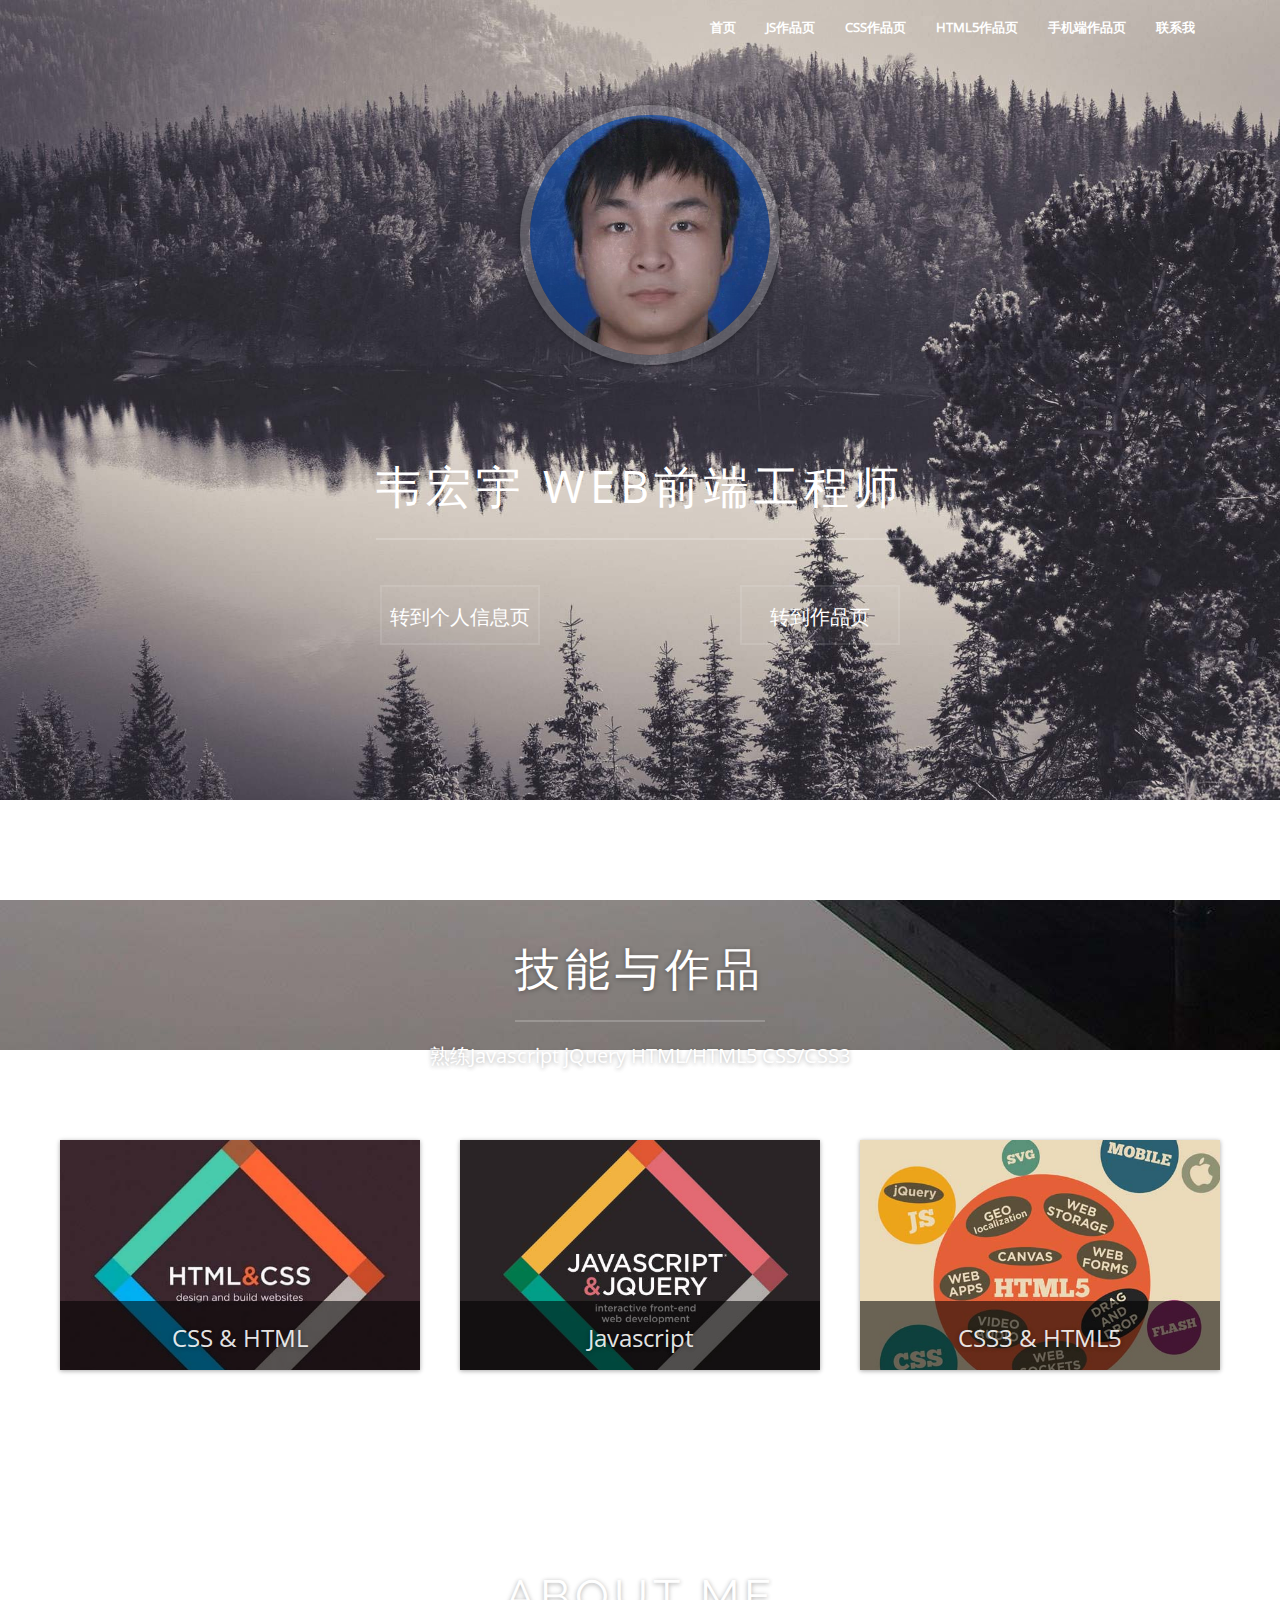
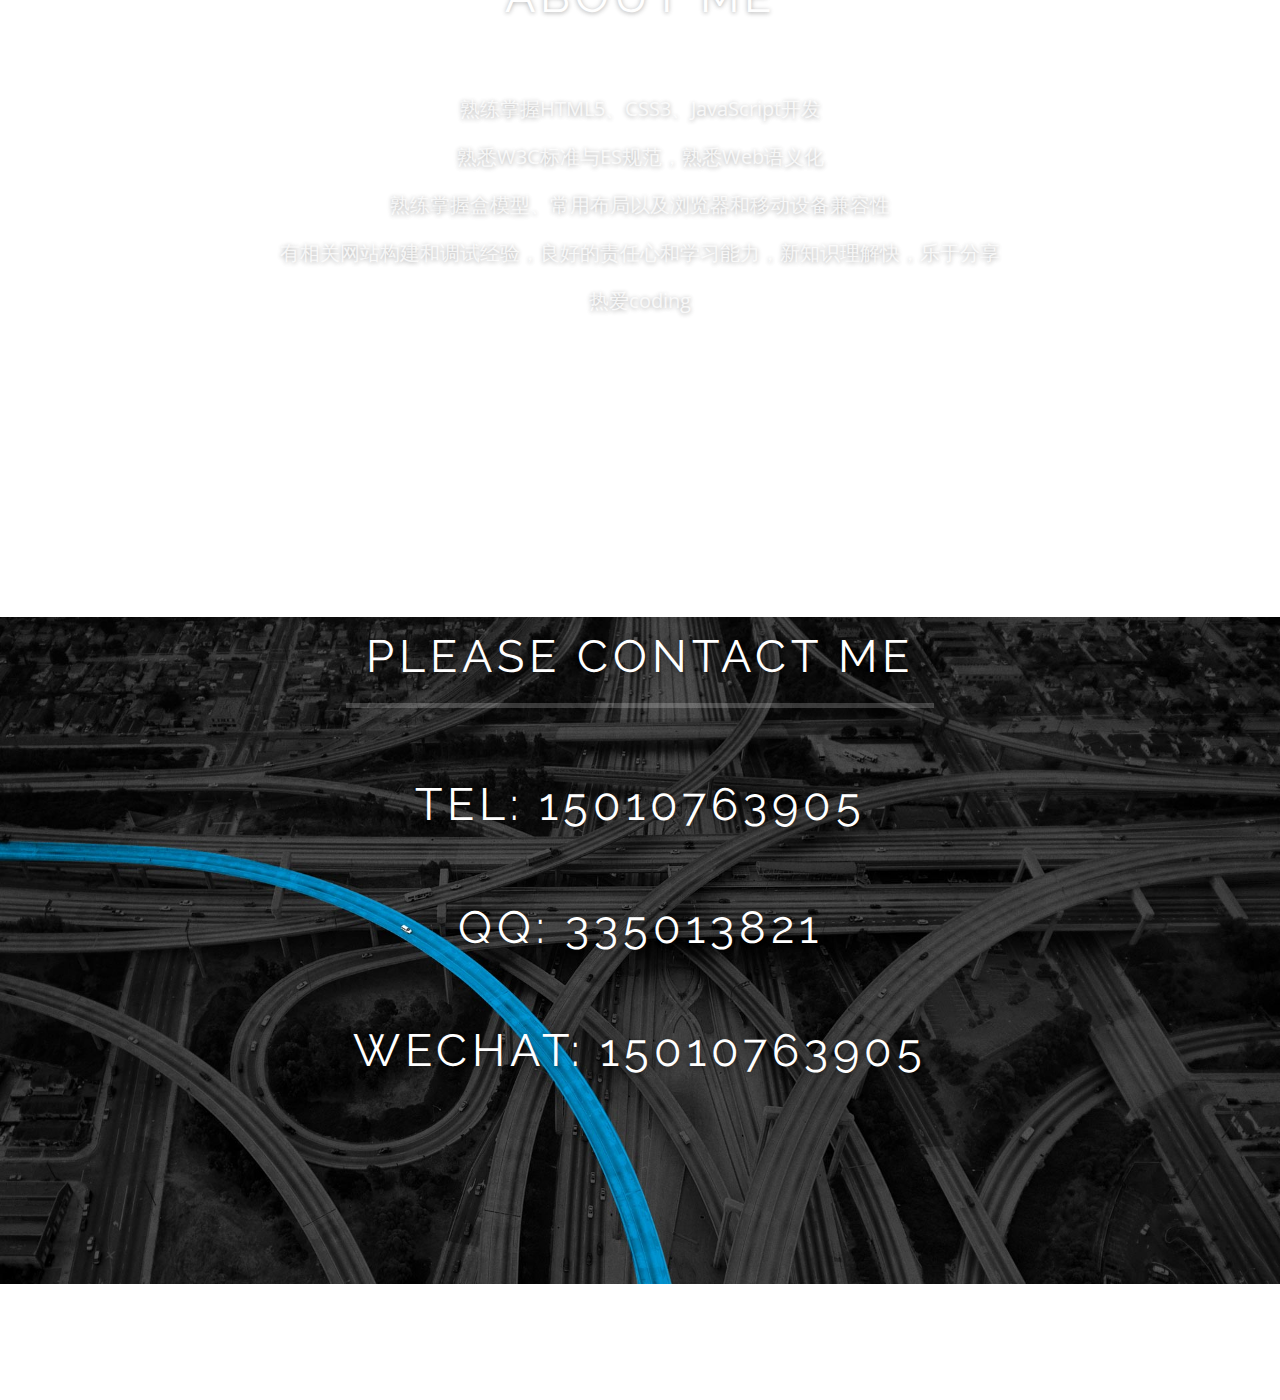
==== commit 29f018ef: "a" ====
--- a/index.html
+++ b/index.html
@@ -4,8 +4,14 @@
 	<meta charset="UTF-8">
 	<title>韦宏宇</title>
 	<link rel="stylesheet" href="css/main.css" />
-	<link href="favicon.ico" rel="icon" type="image/x-icon" />
+	<!-- <link href="favicon.ico" rel="icon" type="image/x-icon" /> -->
 	<script src="js/main.js"></script>
+	<style type="text/css">
+		div.face img{
+			margin-left: -14px;
+			margin-top: -38px;
+		}
+	</style>
 </head>
 <body>
 	<header>
@@ -16,7 +22,7 @@
 				<li><a href="myworks-css.html">CSS作品页</a><span class="sub-bar"></span></li>
 				<li><a href="myworks-h5.html">HTML5作品页</a><span class="sub-bar"></span></li>
 				<li><a href="myworks-h5.html#app">手机端作品页</a><span class="sub-bar"></span></li>
-				<li><a href="credit.html">联系我</a><span class="sub-bar"></li>
+				<li><a href="credit.html">联系我</a><span class="sub-bar"></span></li>
 			</ul>
 		</div>
 		<div class="face">
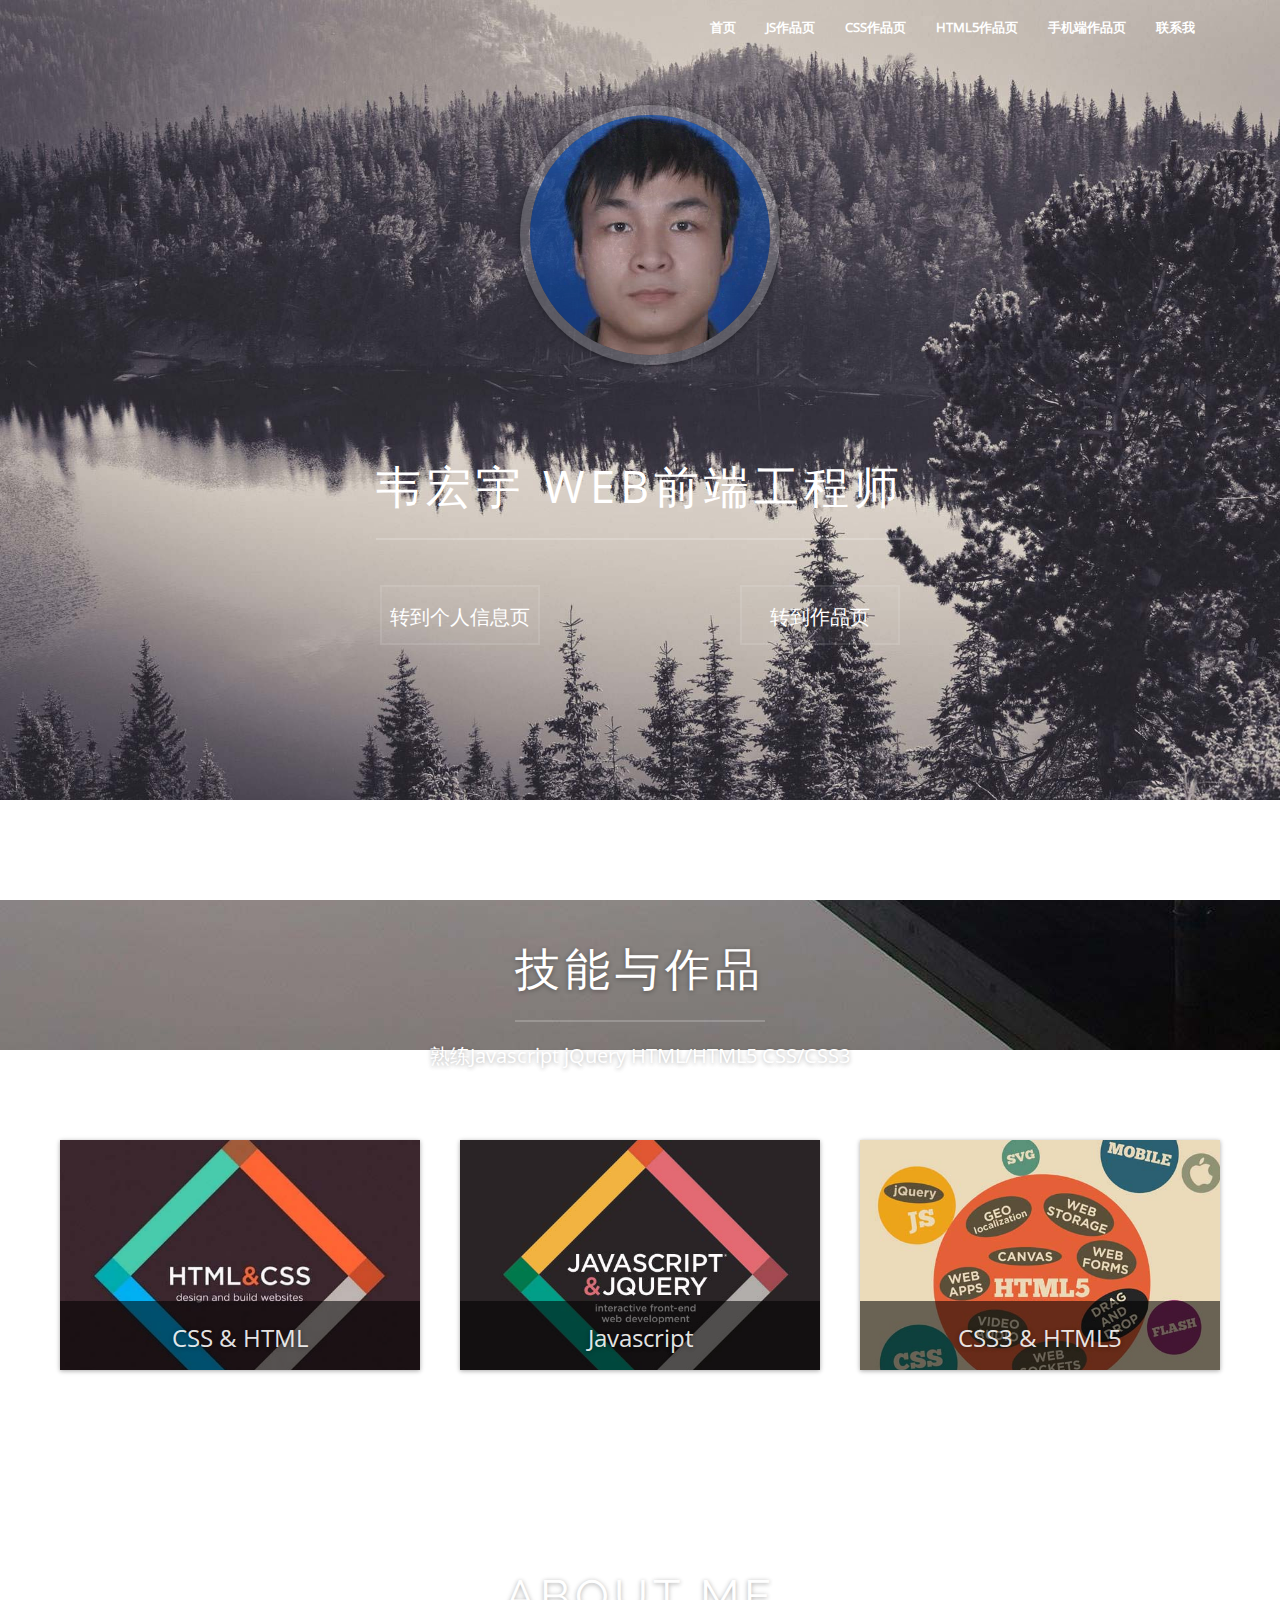
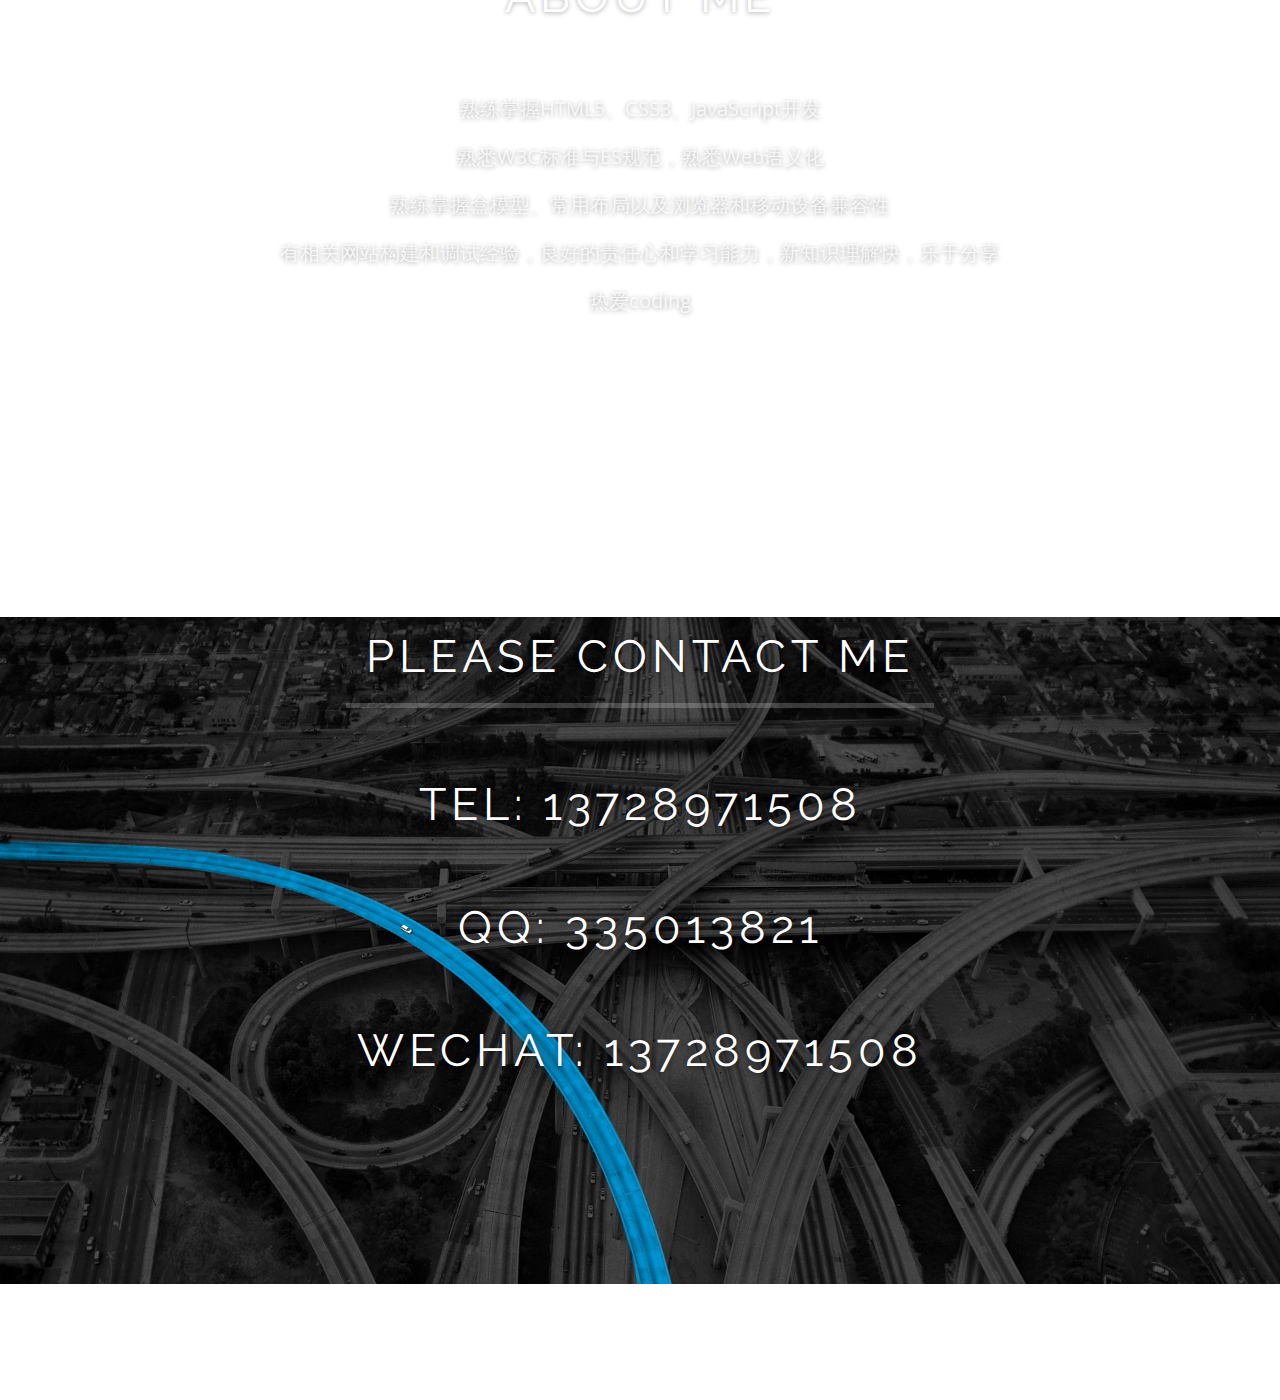
==== commit 7fb9c753: "a" ====
--- a/index.html
+++ b/index.html
@@ -117,9 +117,9 @@
 	</section>
 	<section class="others">
 		<h2>Please contact me</h2>
-		<h3>TEL: 15010763905</h3>
+		<h3>TEL: 13728971508</h3>
 		<h3>QQ: 335013821</h3>
-		<h3>WECHAT: 15010763905</h3>
+		<h3>WECHAT: 13728971508</h3>
 	</section>
 </body>
 </html>
